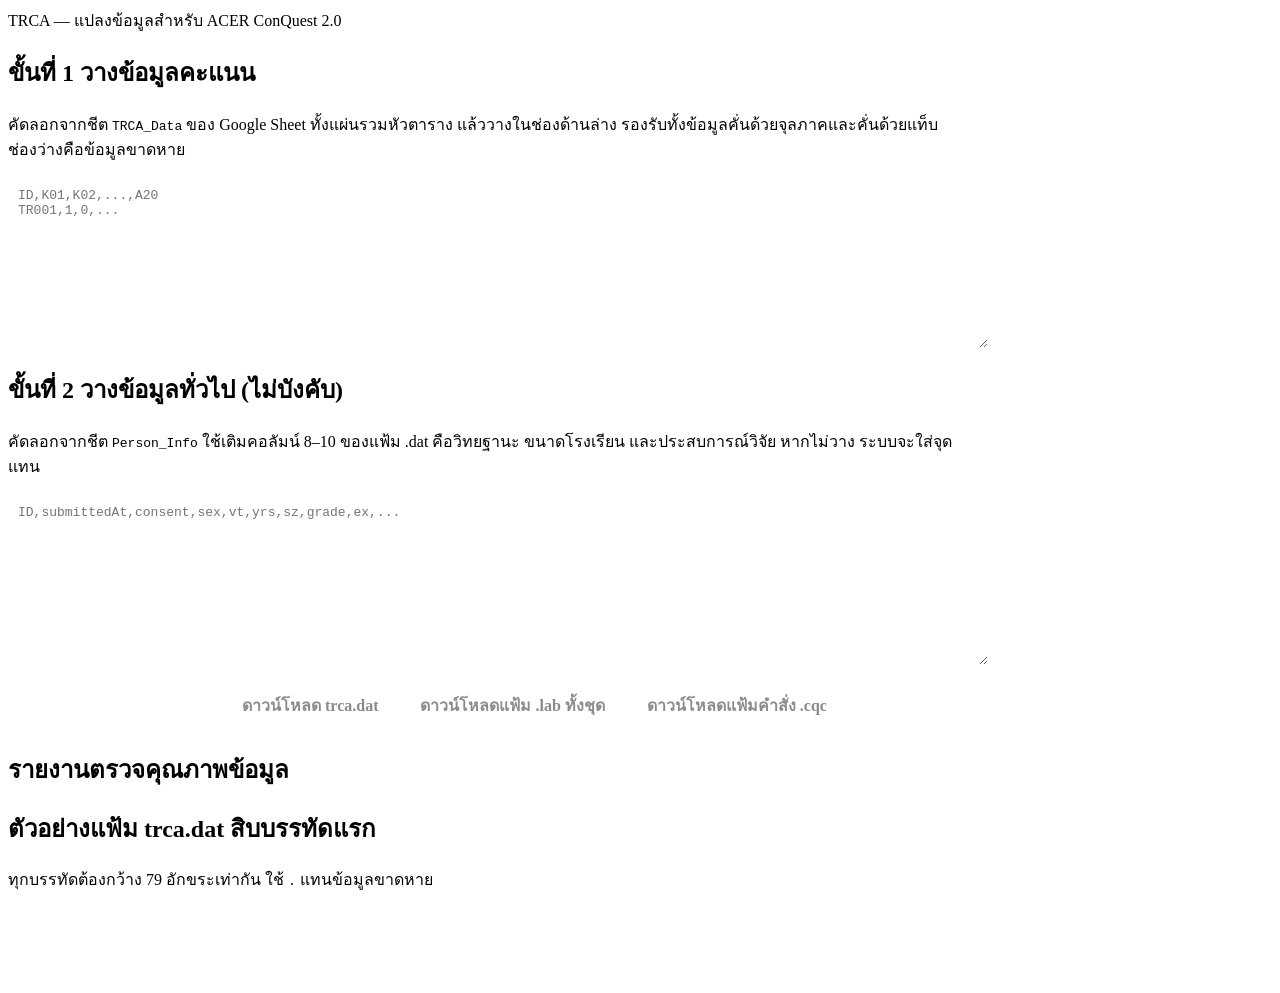
==== export.html @ 68a8e3bd "Add files via upload เริ่มต้นระบบ" ====
<!DOCTYPE html>
<html lang="th" data-theme="light">
<head>
<meta charset="utf-8">
<meta name="viewport" content="width=device-width, initial-scale=1, viewport-fit=cover">
<title>TRCA — แปลงข้อมูลสำหรับ ACER ConQuest 2.0</title>
<link rel="stylesheet" href="../css/style.css">
<style>
  main{max-width:960px;padding-bottom:40px}
  textarea{width:100%;min-height:150px;font-family:ui-monospace,Menlo,Consolas,monospace;
    font-size:13px;border:1.5px solid var(--line);border-radius:10px;padding:10px;
    background:var(--card);color:var(--ink)}
  .row{display:flex;gap:10px;flex-wrap:wrap;margin:12px 0}
  .row button{flex:0 0 auto;padding:12px 16px;border-radius:10px;border:1.5px solid var(--k);
    background:var(--k);color:#fff;font:inherit;font-weight:700;cursor:pointer}
  .row button.ghost{background:transparent;color:var(--k)}
  .row button:disabled{opacity:.45;cursor:not-allowed}
  pre{background:var(--sel);padding:12px;border-radius:10px;overflow:auto;font-size:13px;
    max-height:320px;color:var(--ink)}
  .bad{color:#B5473A;font-weight:700}
  .good{color:#1C7A5E;font-weight:700}
</style>
</head>
<body>
<header><div class="bar"><span class="t">TRCA — แปลงข้อมูลสำหรับ ACER ConQuest 2.0</span></div></header>
<main>

<div class="card">
  <h2>ขั้นที่ 1 วางข้อมูลคะแนน</h2>
  <p class="muted">คัดลอกจากชีต <code>TRCA_Data</code> ของ Google Sheet ทั้งแผ่นรวมหัวตาราง แล้ววางในช่องด้านล่าง
     รองรับทั้งข้อมูลคั่นด้วยจุลภาคและคั่นด้วยแท็บ ช่องว่างคือข้อมูลขาดหาย</p>
  <textarea id="scored" placeholder="ID,K01,K02,...,A20&#10;TR001,1,0,..."></textarea>

  <h2 style="margin-top:18px">ขั้นที่ 2 วางข้อมูลทั่วไป (ไม่บังคับ)</h2>
  <p class="muted">คัดลอกจากชีต <code>Person_Info</code> ใช้เติมคอลัมน์ 8–10 ของแฟ้ม .dat
     คือวิทยฐานะ ขนาดโรงเรียน และประสบการณ์วิจัย หากไม่วาง ระบบจะใส่จุดแทน</p>
  <textarea id="person" placeholder="ID,submittedAt,consent,sex,vt,yrs,sz,grade,ex,..."></textarea>

  <div class="row">
    <button id="go">ตรวจข้อมูลและสร้างแฟ้ม</button>
    <button id="dat" class="ghost" disabled>ดาวน์โหลด trca.dat</button>
    <button id="lab" class="ghost" disabled>ดาวน์โหลดแฟ้ม .lab ทั้งชุด</button>
    <button id="cqc" class="ghost" disabled>ดาวน์โหลดแฟ้มคำสั่ง .cqc</button>
  </div>
</div>

<div class="card hide" id="rep">
  <h2>รายงานตรวจคุณภาพข้อมูล</h2>
  <div id="repbody"></div>
</div>

<div class="card hide" id="prev">
  <h2>ตัวอย่างแฟ้ม trca.dat สิบบรรทัดแรก</h2>
  <p class="muted">ทุกบรรทัดต้องกว้าง 79 อักขระเท่ากัน ใช้ <code>.</code> แทนข้อมูลขาดหาย</p>
  <pre id="prevbody"></pre>
</div>

</main>
<script>
const K=[],S=[],A=[];
for(let i=1;i<=28;i++)K.push('K'+String(i).padStart(2,'0'));
for(let i=1;i<=20;i++)S.push('S'+String(i).padStart(2,'0'));
for(let i=1;i<=20;i++)A.push('A'+String(i).padStart(2,'0'));
const ALL=[...K,...S,...A], MISS='.';
let DAT='',LABS=null;

const $=s=>document.querySelector(s);
function parse(txt){
  const t=txt.trim(); if(!t)return null;
  const sep=t.split('\n')[0].includes('\t')?'\t':',';
  const rows=t.split(/\r?\n/).map(l=>l.split(sep).map(c=>c.trim()));
  const head=rows.shift();
  return rows.filter(r=>r.some(c=>c!=='')).map(r=>Object.fromEntries(head.map((h,i)=>[h,r[i]??''])));
}
function dl(name,text){
  const a=document.createElement('a');
  a.href=URL.createObjectURL(new Blob([text],{type:'text/plain;charset=utf-8'}));
  a.download=name;a.click();URL.revokeObjectURL(a.href);
}

$('#go').onclick=()=>{
  const rows=parse($('#scored').value);
  if(!rows){alert('กรุณาวางข้อมูลคะแนนก่อน');return;}
  const miss=ALL.filter(c=>!(c in rows[0]));
  const out=[],warn=[],info=[];
  if(miss.length){warn.push(`ไม่พบคอลัมน์ ${miss.length} คอลัมน์ ได้แก่ ${miss.slice(0,8).join(', ')}${miss.length>8?' …':''}`);}

  const per=parse($('#person').value);
  const pmap={}; if(per)per.forEach(p=>{pmap[p.ID]={vt:p.vt,sz:p.sz,ex:p.ex};});

  // ---------- ตรวจคุณภาพ ----------
  const naItem={},cat={},bad=[];
  ALL.forEach(c=>{naItem[c]=0;cat[c]={};});
  let overA=0;
  rows.forEach(r=>{
    let naA=0;
    ALL.forEach(c=>{
      const v=(r[c]??'').toString().trim();
      if(v===''){naItem[c]++; if(c[0]==='A')naA++;}
      else{
        const n=Number(v);
        const maxv=c[0]==='K'?1:3;
        if(!Number.isInteger(n)||n<0||n>maxv)bad.push(`${r.ID}:${c}=${v}`);
        cat[c][v]=(cat[c][v]||0)+1;
      }
    });
    if(naA/20>0.10)overA++;
  });
  const N=rows.length;
  info.push(`จำนวนผู้ตอบ <b>${N}</b> คน  จำนวนข้อ <b>${ALL.length}</b> ข้อ`);
  const naK=K.reduce((s,c)=>s+naItem[c],0),naS=S.reduce((s,c)=>s+naItem[c],0),naA2=A.reduce((s,c)=>s+naItem[c],0);
  info.push(`ข้อมูลขาดหาย: มิติ K <b>${naK}</b> ช่อง  มิติ S <b>${naS}</b> ช่อง  มิติ A <b>${naA2}</b> ช่อง (${(100*naA2/(N*20)).toFixed(1)}%)`);
  const neverS=rows.filter(r=>S.every(c=>(r[c]??'')==='')).length;
  info.push(`ครูที่ข้ามตอนที่ 2 ทั้งตอน <b>${neverS}</b> คน  คิดเป็น ${(100*neverS/N).toFixed(1)}%`);
  if(naK>0)warn.push(`มิติ K มีข้อมูลขาดหาย ${naK} ช่อง ซึ่งไม่ควรเกิดขึ้นเพราะทุกคนต้องตอบครบ`);
  if(overA>0)warn.push(`ผู้ตอบ <b>${overA}</b> คน (${(100*overA/N).toFixed(1)}%) มีข้อมูลขาดหายในมิติ A เกินร้อยละ 10 — ACER ConQuest 2.0 อาจประมาณค่าความสามารถของกลุ่มนี้ไม่ได้`);
  if(bad.length)warn.push(`พบค่าผิดช่วง ${bad.length} ช่อง เช่น ${bad.slice(0,5).join(', ')}`);

  // ข้อที่มีบางระดับคะแนนน้อยเกินไป
  const thin=[];
  ALL.forEach(c=>{
    const maxv=c[0]==='K'?1:3;
    for(let k=0;k<=maxv;k++){const n=cat[c][String(k)]||0; if(n<3)thin.push(`${c} ระดับ ${k} มี ${n} คน`);}
  });
  if(thin.length)warn.push(`ข้อที่มีผู้ตอบบางระดับน้อยกว่า 3 คน ซึ่งอาจประมาณค่าขีดจำกัดไม่ได้: ${thin.slice(0,10).join(' · ')}${thin.length>10?' …':''}`);
  const hiNA=A.filter(c=>naItem[c]/N>0.10).map(c=>`${c} ${(100*naItem[c]/N).toFixed(0)}%`);
  if(hiNA.length)warn.push(`ข้อในมิติ A ที่มีอัตราเลือก “ยังไม่เคยเจอสถานการณ์นี้” เกินร้อยละ 10: ${hiNA.join(' · ')} — ควรทบทวนสถานการณ์ของข้อเหล่านี้`);

  // ---------- สร้างแฟ้ม .dat ----------
  const lines=rows.map(r=>{
    const id=String(r.ID??'').padEnd(6,' ').slice(0,6);
    const d=pmap[r.ID]||{};
    const f=v=>{const s=String(v??'').trim();return s.length===1?s:MISS;};
    let L=id+' '+f(d.vt)+f(d.sz)+f(d.ex)+' ';
    ALL.forEach(c=>{const v=(r[c]??'').toString().trim();L+=(v===''?MISS:v);});
    return L;
  });
  const widths=new Set(lines.map(l=>l.length));
  if(widths.size!==1||!widths.has(79))warn.push(`ความกว้างบรรทัดไม่คงที่หรือไม่เท่ากับ 79 อักขระ พบ ${[...widths].join(', ')}`);
  DAT=lines.join('\n')+'\n';

  LABS={
    'trca_K.lab':'===> item\n'+K.map((c,i)=>`${i+1} ${c}_DOK${(i%4)+1}`).join('\n')+'\n',
    'trca_S.lab':'===> item\n'+S.map((c,i)=>`${i+1} ${c}`).join('\n')+'\n',
    'trca_A.lab':'===> item\n'+A.map((c,i)=>`${i+1} ${c}`).join('\n')+'\n',
    'trca_all.lab':'===> item\n'+ALL.map((c,i)=>`${i+1} ${c}`).join('\n')+'\n'
  };

  $('#repbody').innerHTML =
    '<p>'+info.join('<br>')+'</p>'+
    (warn.length
      ? '<h3 class="bad">ประเด็นที่ต้องตรวจก่อนวิเคราะห์</h3><ul>'+warn.map(w=>'<li>'+w+'</li>').join('')+'</ul>'
      : '<p class="good">ผ่านการตรวจเบื้องต้นทุกรายการ</p>');
  $('#rep').classList.remove('hide');
  $('#prevbody').textContent=lines.slice(0,10).join('\n');
  $('#prev').classList.remove('hide');
  ['dat','lab','cqc'].forEach(id=>$('#'+id).disabled=false);
};

$('#dat').onclick=()=>dl('trca.dat',DAT);
$('#lab').onclick=()=>Object.entries(LABS).forEach(([n,t])=>dl(n,t));
$('#cqc').onclick=()=>dl('trca_K_uni.cqc',
`Title TRCA: Dimension K, Dichotomous Rasch;
Datafile trca.dat;
Format id 1-6 vt 8 sz 9 ex 10 responses 12-39;
Codes 0,1;
Labels << trca_K.lab;
Model item;
Set constraints=cases;
Estimate ! method=gauss, nodes=30, converge=0.0001, iterations=2000;
Show ! estimates=latent, tables=1:2:3:4 >> K_uni.shw;
Show cases ! estimates=eap >> K_uni.eap;
Itanal >> K_uni.itn;
Export parameters >> K_uni.prm;
`);
</script>
</body>
</html>
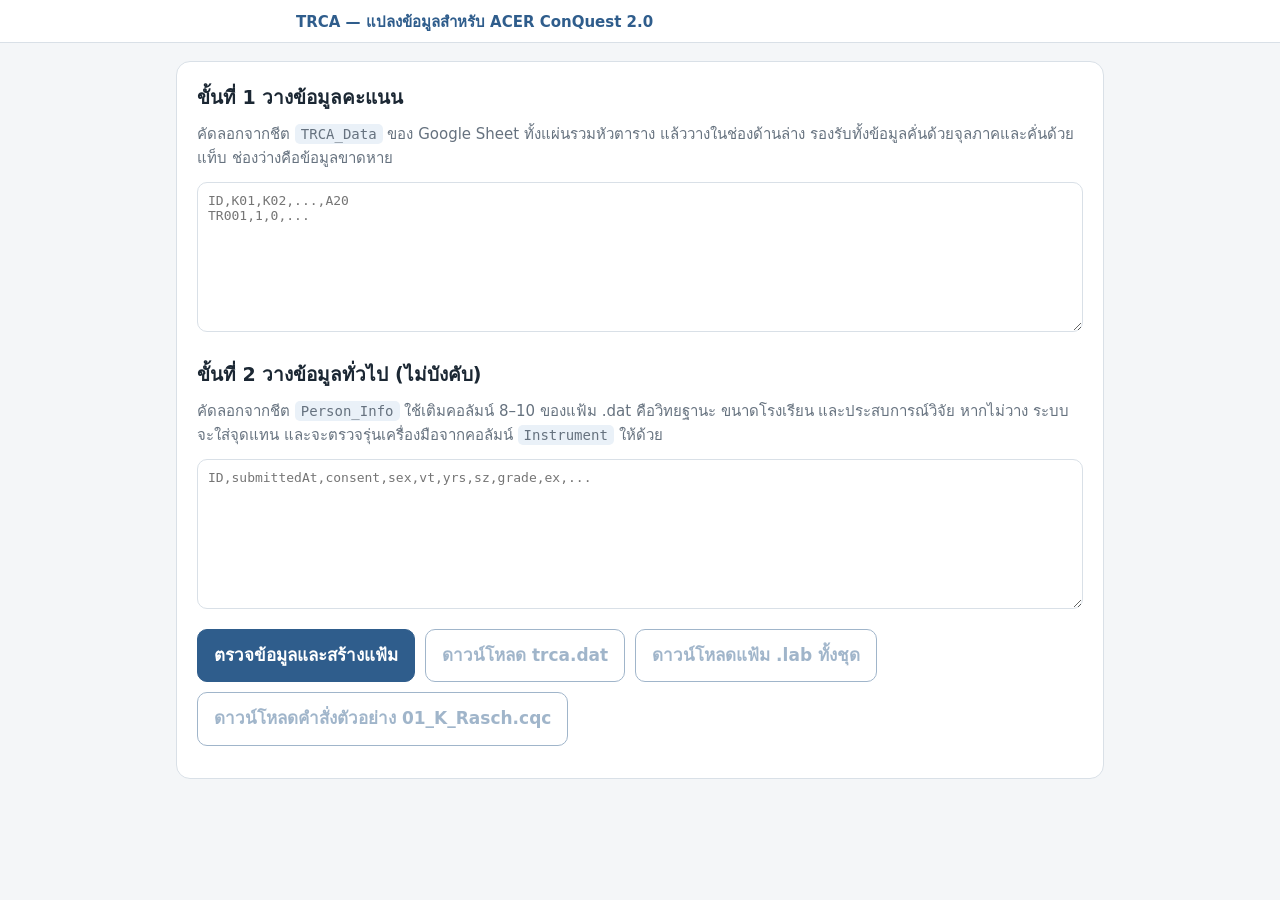
==== commit 770ae810: "Add files via upload" ====
--- a/export.html
+++ b/export.html
@@ -2,6 +2,7 @@
 <html lang="th" data-theme="light">
 <head>
 <meta charset="utf-8">
+<meta name="robots" content="noindex, nofollow">
 <meta name="viewport" content="width=device-width, initial-scale=1, viewport-fit=cover">
 <title>TRCA — แปลงข้อมูลสำหรับ ACER ConQuest 2.0</title>
 <link rel="stylesheet" href="../css/style.css">
@@ -33,14 +34,15 @@
 
   <h2 style="margin-top:18px">ขั้นที่ 2 วางข้อมูลทั่วไป (ไม่บังคับ)</h2>
   <p class="muted">คัดลอกจากชีต <code>Person_Info</code> ใช้เติมคอลัมน์ 8–10 ของแฟ้ม .dat
-     คือวิทยฐานะ ขนาดโรงเรียน และประสบการณ์วิจัย หากไม่วาง ระบบจะใส่จุดแทน</p>
+     คือวิทยฐานะ ขนาดโรงเรียน และประสบการณ์วิจัย หากไม่วาง ระบบจะใส่จุดแทน
+     และจะตรวจรุ่นเครื่องมือจากคอลัมน์ <code>Instrument</code> ให้ด้วย</p>
   <textarea id="person" placeholder="ID,submittedAt,consent,sex,vt,yrs,sz,grade,ex,..."></textarea>
 
   <div class="row">
     <button id="go">ตรวจข้อมูลและสร้างแฟ้ม</button>
     <button id="dat" class="ghost" disabled>ดาวน์โหลด trca.dat</button>
     <button id="lab" class="ghost" disabled>ดาวน์โหลดแฟ้ม .lab ทั้งชุด</button>
-    <button id="cqc" class="ghost" disabled>ดาวน์โหลดแฟ้มคำสั่ง .cqc</button>
+    <button id="cqc" class="ghost" disabled>ดาวน์โหลดคำสั่งตัวอย่าง 01_K_Rasch.cqc</button>
   </div>
 </div>
 
@@ -62,6 +64,9 @@
 for(let i=1;i<=20;i++)S.push('S'+String(i).padStart(2,'0'));
 for(let i=1;i<=20;i++)A.push('A'+String(i).padStart(2,'0'));
 const ALL=[...K,...S,...A], MISS='.';
+// DOK ที่เสนอรายข้อของมิติ K ตามตาราง 4.3 ของเอกสาร (เป็นข้อเสนอเพื่อตรวจ ไม่ใช่ระดับความสามารถหรือความยาก)
+const DOK_K=[1, 2, 2, 3, 2, 2, 3, 3, 1, 2, 3, 2, 1, 2, 2, 3, 2, 2, 2, 3, 1, 2, 2, 3, 1, 2, 2, 3];
+const EXPECTED_INSTRUMENT='TRCA-PROSE-20261007-R1';   // ต้องตรงกับ INSTRUMENT_VERSION ใน js/items.js และ ACCEPTED_INSTRUMENT ใน server/Code.gs
 let DAT='',LABS=null;
 
 const $=s=>document.querySelector(s);
@@ -74,7 +79,7 @@
 }
 function dl(name,text){
   const a=document.createElement('a');
-  a.href=URL.createObjectURL(new Blob([text],{type:'text/plain;charset=utf-8'}));
+  a.href=URL.createObjectURL(new Blob([text.replace(/\r?\n/g,'\r\n')],{type:'text/plain;charset=utf-8'}));   // ขึ้นบรรทัดแบบ Windows
   a.download=name;a.click();URL.revokeObjectURL(a.href);
 }
 
@@ -86,17 +91,16 @@
   if(miss.length){warn.push(`ไม่พบคอลัมน์ ${miss.length} คอลัมน์ ได้แก่ ${miss.slice(0,8).join(', ')}${miss.length>8?' …':''}`);}
 
   const per=parse($('#person').value);
-  const pmap={}; if(per)per.forEach(p=>{pmap[p.ID]={vt:p.vt,sz:p.sz,ex:p.ex};});
+  const pmap={}; if(per)per.forEach(p=>{pmap[p.ID]={vt:p.vt,sz:p.sz,ex:p.ex,ins:(p.Instrument||'').trim()};});
 
   // ---------- ตรวจคุณภาพ ----------
   const naItem={},cat={},bad=[];
   ALL.forEach(c=>{naItem[c]=0;cat[c]={};});
-  let overA=0;
+  const DIMS={K,S,A}, over={K:0,S:0,A:0};
   rows.forEach(r=>{
-    let naA=0;
     ALL.forEach(c=>{
       const v=(r[c]??'').toString().trim();
-      if(v===''){naItem[c]++; if(c[0]==='A')naA++;}
+      if(v===''){naItem[c]++;}
       else{
         const n=Number(v);
         const maxv=c[0]==='K'?1:3;
@@ -104,16 +108,31 @@
         cat[c][v]=(cat[c][v]||0)+1;
       }
     });
-    if(naA/20>0.10)overA++;
+    for(const d of ['K','S','A']){
+      const miss=DIMS[d].filter(c=>(r[c]??'').toString().trim()==='').length;
+      if(miss/DIMS[d].length>0.10)over[d]++;
+    }
   });
   const N=rows.length;
   info.push(`จำนวนผู้ตอบ <b>${N}</b> คน  จำนวนข้อ <b>${ALL.length}</b> ข้อ`);
-  const naK=K.reduce((s,c)=>s+naItem[c],0),naS=S.reduce((s,c)=>s+naItem[c],0),naA2=A.reduce((s,c)=>s+naItem[c],0);
-  info.push(`ข้อมูลขาดหาย: มิติ K <b>${naK}</b> ช่อง  มิติ S <b>${naS}</b> ช่อง  มิติ A <b>${naA2}</b> ช่อง (${(100*naA2/(N*20)).toFixed(1)}%)`);
-  const neverS=rows.filter(r=>S.every(c=>(r[c]??'')==='')).length;
-  info.push(`ครูที่ข้ามตอนที่ 2 ทั้งตอน <b>${neverS}</b> คน  คิดเป็น ${(100*neverS/N).toFixed(1)}%`);
-  if(naK>0)warn.push(`มิติ K มีข้อมูลขาดหาย ${naK} ช่อง ซึ่งไม่ควรเกิดขึ้นเพราะทุกคนต้องตอบครบ`);
-  if(overA>0)warn.push(`ผู้ตอบ <b>${overA}</b> คน (${(100*overA/N).toFixed(1)}%) มีข้อมูลขาดหายในมิติ A เกินร้อยละ 10 — ACER ConQuest 2.0 อาจประมาณค่าความสามารถของกลุ่มนี้ไม่ได้`);
+  const nm=d=>DIMS[d].reduce((s,c)=>s+naItem[c],0);
+  info.push(`ช่องว่าง (ข้อมูลขาดหาย): มิติ K <b>${nm('K')}</b> ช่อง  มิติ S <b>${nm('S')}</b> ช่อง  มิติ A <b>${nm('A')}</b> ช่อง`);
+  const nmAll=nm('K')+nm('S')+nm('A');
+  if(nmAll>0)warn.push(`พบช่องว่างรวม ${nmAll} ช่อง ระบบเว็บบังคับตอบครบทุกข้อ ช่องว่างจึงไม่ควรมีในข้อมูลจากเว็บ ให้ตรวจที่มา (เช่น แถวที่กรอกจากแบบกระดาษ หรือนำเข้าผิดพลาด) ช่องว่างคือข้อมูลขาดหาย ไม่ใช่คะแนน 0`);
+  const dn={K:'ความรู้ (K)',S:'ทักษะ (S)',A:'คุณลักษณะ (A)'};
+  for(const d of ['K','S','A'])
+    if(over[d]>0)warn.push(`ผู้ตอบ <b>${over[d]}</b> คน (${(100*over[d]/N).toFixed(1)}%) มีช่องว่างในมิติ${dn[d]} เกินร้อยละ 10 ของมิตินั้น — ACER ConQuest 2.0 อาจประมาณค่าความสามารถของกลุ่มนี้ไม่ได้ ตรวจผลต่อความลำเอียงก่อนตัดสินใจคัดออกหรือคงไว้`);
+
+  // ตรวจรุ่นเครื่องมือ (ต้องวาง Person_Info ที่มีคอลัมน์ Instrument)
+  if(per){
+    const ins={}; per.forEach(p=>{const k=(p.Instrument||'').trim()||'(ไม่ระบุ)'; ins[k]=(ins[k]||0)+1;});
+    const keys=Object.keys(ins);
+    info.push('รุ่นเครื่องมือในข้อมูล: '+keys.map(k=>`<b>${k}</b> ${ins[k]} คน`).join(' · '));
+    if(keys.length>1||keys[0]!==EXPECTED_INSTRUMENT)
+      warn.push(`พบข้อมูลที่ไม่ใช่รุ่นเครื่องมือ ${EXPECTED_INSTRUMENT} ทั้งหมด (${keys.map(k=>`${k}: ${ins[k]} คน`).join(', ')}) — ห้ามรวมคำตอบต่างรุ่นเป็นชุดเดียวกัน ให้แยกแถวของรุ่นอื่นออกก่อนสร้างแฟ้ม`);
+  } else {
+    info.push('ยังไม่ได้วาง Person_Info จึงตรวจรุ่นเครื่องมือไม่ได้');
+  }
   if(bad.length)warn.push(`พบค่าผิดช่วง ${bad.length} ช่อง เช่น ${bad.slice(0,5).join(', ')}`);
 
   // ข้อที่มีบางระดับคะแนนน้อยเกินไป
@@ -123,8 +142,8 @@
     for(let k=0;k<=maxv;k++){const n=cat[c][String(k)]||0; if(n<3)thin.push(`${c} ระดับ ${k} มี ${n} คน`);}
   });
   if(thin.length)warn.push(`ข้อที่มีผู้ตอบบางระดับน้อยกว่า 3 คน ซึ่งอาจประมาณค่าขีดจำกัดไม่ได้: ${thin.slice(0,10).join(' · ')}${thin.length>10?' …':''}`);
-  const hiNA=A.filter(c=>naItem[c]/N>0.10).map(c=>`${c} ${(100*naItem[c]/N).toFixed(0)}%`);
-  if(hiNA.length)warn.push(`ข้อในมิติ A ที่มีอัตราเลือก “ยังไม่เคยเจอสถานการณ์นี้” เกินร้อยละ 10: ${hiNA.join(' · ')} — ควรทบทวนสถานการณ์ของข้อเหล่านี้`);
+  const hiNA=ALL.filter(c=>naItem[c]/N>0.10).map(c=>`${c} ${(100*naItem[c]/N).toFixed(0)}%`);
+  if(hiNA.length)warn.push(`ข้อที่มีช่องว่างเกินร้อยละ 10: ${hiNA.slice(0,12).join(' · ')}${hiNA.length>12?' …':''} — ควรตรวจที่มาของช่องว่างและความชัดเจนของข้อเหล่านี้`);
 
   // ---------- สร้างแฟ้ม .dat ----------
   const lines=rows.map(r=>{
@@ -140,7 +159,7 @@
   DAT=lines.join('\n')+'\n';
 
   LABS={
-    'trca_K.lab':'===> item\n'+K.map((c,i)=>`${i+1} ${c}_DOK${(i%4)+1}`).join('\n')+'\n',
+    'trca_K.lab':'===> item\n'+K.map((c,i)=>`${i+1} ${c}_DOK${DOK_K[i]}`).join('\n')+'\n',
     'trca_S.lab':'===> item\n'+S.map((c,i)=>`${i+1} ${c}`).join('\n')+'\n',
     'trca_A.lab':'===> item\n'+A.map((c,i)=>`${i+1} ${c}`).join('\n')+'\n',
     'trca_all.lab':'===> item\n'+ALL.map((c,i)=>`${i+1} ${c}`).join('\n')+'\n'
@@ -159,19 +178,22 @@
 
 $('#dat').onclick=()=>dl('trca.dat',DAT);
 $('#lab').onclick=()=>Object.entries(LABS).forEach(([n,t])=>dl(n,t));
-$('#cqc').onclick=()=>dl('trca_K_uni.cqc',
-`Title TRCA: Dimension K, Dichotomous Rasch;
-Datafile trca.dat;
-Format id 1-6 vt 8 sz 9 ex 10 responses 12-39;
-Codes 0,1;
-Labels << trca_K.lab;
-Model item;
-Set constraints=cases;
-Estimate ! method=gauss, nodes=30, converge=0.0001, iterations=2000;
-Show ! estimates=latent, tables=1:2:3:4 >> K_uni.shw;
-Show cases ! estimates=eap >> K_uni.eap;
-Itanal >> K_uni.itn;
-Export parameters >> K_uni.prm;
+$('#cqc').onclick=()=>dl('01_K_Rasch.cqc',
+`title TRCA K 28 items dichotomous Rasch;
+directory;
+datafile trca.dat;
+format id 1-6 vt 8 sz 9 ex 10 responses 12-39;
+labels << trca_K.lab;
+set constraints=cases,warnings=no;
+model item;
+codes 0,1;
+export parameters >> K_uni.prm;
+estimate;
+show!tables=1:2:3:4:5:9,estimates=latent >> K_uni.shw;
+itanal >> K_uni.itn;
+show cases !estimates=mle >> K_uni.mle;
+show cases !estimates=eap >> K_uni.eap;
+export designmatrix >> K_uni.dsm;
 `);
 </script>
 </body>
--- a/css/style.css
+++ b/css/style.css
@@ -0,0 +1,159 @@
+/* style.css — TRCA Online Assessment  ออกแบบสำหรับมือถือเป็นหลัก */
+
+:root{
+  --ink:#1B2733; --ink2:#3D4A57; --ink3:#66727F;
+  --line:#D9E0E7; --bg:#F4F6F8; --card:#FFFFFF;
+  --k:#2F5D8C; --s:#1C7A5E; --a:#8C4A2F;
+  --accent:var(--k);
+  --sel:#EAF1F8; --selbd:#2F5D8C;
+  --warn:#FFF4E5; --warnbd:#E0A458;
+  --ok:#E9F4EF; --okbd:#1C7A5E;
+  --r:14px; --maxw:720px;
+  box-sizing:border-box;
+  padding-top:env(safe-area-inset-top,0px);
+  padding-bottom:env(safe-area-inset-bottom,0px);
+}
+*,*::before,*::after{box-sizing:inherit}
+html{scroll-padding-top:env(safe-area-inset-top,0px);-webkit-text-size-adjust:100%}
+body{
+  margin:0;background:var(--bg);color:var(--ink);
+  font-family:"Sarabun","TH Sarabun New","Noto Sans Thai","Leelawadee UI",system-ui,sans-serif;
+  font-size:17px;line-height:1.6;
+}
+@media (prefers-color-scheme:dark){
+  :root:not([data-theme="light"]){
+    --ink:#E8ECF1; --ink2:#C3CCD6; --ink3:#95A1AE;
+    --line:#33414F; --bg:#141A20; --card:#1C242C;
+    --sel:#23364A; --warn:#3A2F1E; --ok:#1B2E27;
+  }
+}
+:root[data-theme="dark"]{
+  --ink:#E8ECF1; --ink2:#C3CCD6; --ink3:#95A1AE;
+  --line:#33414F; --bg:#141A20; --card:#1C242C;
+  --sel:#23364A; --warn:#3A2F1E; --ok:#1B2E27;
+}
+
+/* ---------- แถบบน ---------- */
+header{
+  position:sticky;top:env(safe-area-inset-top,0px);z-index:20;
+  background:var(--card);border-bottom:1px solid var(--line);
+}
+.bar{max-width:var(--maxw);margin:0 auto;padding:10px 16px 8px;
+  display:flex;align-items:center;gap:12px}
+.bar .t{font-weight:700;font-size:15px;color:var(--accent);flex:1}
+.bar .c{font-size:14px;color:var(--ink3);font-variant-numeric:tabular-nums}
+.prog{height:4px;background:var(--line)}
+.prog>i{display:block;height:100%;background:var(--accent);transition:width .25s ease}
+
+/* ---------- เนื้อหา ---------- */
+main{max-width:var(--maxw);margin:0 auto;padding:18px 16px 120px}
+.card{background:var(--card);border:1px solid var(--line);border-radius:var(--r);
+  padding:20px;margin-bottom:16px}
+h1{font-size:22px;margin:0 0 6px;line-height:1.35}
+h2{font-size:19px;margin:0 0 10px}
+h3{font-size:16px;margin:18px 0 6px}
+p{margin:0 0 12px;color:var(--ink2)}
+.muted{color:var(--ink3);font-size:15px}
+.tag{display:inline-block;font-size:13px;padding:3px 10px;border-radius:999px;
+  background:var(--sel);color:var(--accent);font-weight:600}
+.note{background:var(--warn);border:1px solid var(--warnbd);border-radius:10px;
+  padding:12px 14px;font-size:15px;color:var(--ink2);margin-bottom:14px}
+.okbox{background:var(--ok);border:1px solid var(--okbd);border-radius:10px;
+  padding:12px 14px;font-size:15px;color:var(--ink2)}
+.stem{font-size:18px;font-weight:600;line-height:1.55;margin:4px 0 16px}
+
+/* ---------- ตัวเลือก ---------- */
+.opts{display:flex;flex-direction:column;gap:10px}
+.opt{
+  display:flex;gap:12px;align-items:flex-start;width:100%;text-align:left;
+  background:var(--card);border:1.5px solid var(--line);border-radius:12px;
+  padding:14px;font:inherit;color:var(--ink);cursor:pointer;
+  transition:border-color .12s,background .12s;
+  -webkit-tap-highlight-color:transparent;
+}
+.opt:hover{border-color:var(--accent)}
+.opt:focus-visible{outline:3px solid var(--accent);outline-offset:2px}
+.opt[aria-checked="true"]{background:var(--sel);border-color:var(--selbd)}
+.opt .n{
+  flex:0 0 28px;height:28px;border-radius:50%;border:1.5px solid var(--line);
+  display:grid;place-items:center;font-size:14px;font-weight:700;color:var(--ink3)
+}
+.opt[aria-checked="true"] .n{background:var(--accent);border-color:var(--accent);color:#fff}
+.opt.na{border-style:dashed}
+.opt .x{flex:1;line-height:1.55}
+
+/* ---------- ปุ่ม ---------- */
+.actions{
+  position:fixed;left:0;right:0;bottom:0;z-index:20;
+  background:var(--card);border-top:1px solid var(--line);
+  padding:12px 16px calc(12px + env(safe-area-inset-bottom,0px));
+}
+.actions .in{max-width:var(--maxw);margin:0 auto;display:flex;gap:10px}
+button.btn{
+  flex:1;padding:14px 18px;border-radius:12px;border:1.5px solid var(--accent);
+  background:var(--accent);color:#fff;font:inherit;font-weight:700;cursor:pointer;
+  min-height:48px;
+}
+button.btn.ghost{background:transparent;color:var(--accent)}
+button.btn:disabled{opacity:.45;cursor:not-allowed}
+button.btn.wide{flex:2}
+
+/* ---------- ฟอร์ม ---------- */
+label.f{display:block;font-weight:600;margin:14px 0 6px;font-size:16px}
+select,input[type=text]{
+  width:100%;padding:13px 12px;border-radius:10px;border:1.5px solid var(--line);
+  background:var(--card);color:var(--ink);font:inherit;min-height:48px
+}
+.chk{display:flex;gap:10px;align-items:flex-start;margin:14px 0}
+.chk input{width:22px;height:22px;margin-top:3px;flex:0 0 auto}
+
+/* ---------- รายการทบทวน ---------- */
+.grid{display:grid;grid-template-columns:repeat(auto-fill,minmax(58px,1fr));gap:8px}
+.gcell{padding:10px 4px;text-align:center;border-radius:9px;border:1.5px solid var(--line);
+  font-size:14px;font-weight:600;background:var(--card);cursor:pointer;color:var(--ink2)}
+.gcell.done{background:var(--sel);border-color:var(--selbd);color:var(--accent)}
+.gcell.miss{background:var(--warn);border-color:var(--warnbd)}
+
+table{width:100%;border-collapse:collapse;font-size:15px;margin:8px 0 14px}
+th,td{border:1px solid var(--line);padding:8px 10px;text-align:left}
+th{background:var(--sel);color:var(--accent);font-weight:700}
+code{background:var(--sel);padding:2px 6px;border-radius:5px;font-size:14px}
+.hide{display:none !important}
+
+/* ---------- แบนเนอร์หน้าแรก ---------- */
+.banner{
+  background:linear-gradient(135deg,var(--k) 0%,#3E7CB1 55%,var(--s) 100%);
+  border-radius:var(--r);margin-bottom:16px;padding:28px 22px 24px;
+  color:#fff;position:relative;overflow:hidden;
+  box-shadow:0 6px 20px rgba(20,40,60,.18);
+}
+.banner::before{
+  content:"";position:absolute;inset:0;opacity:.14;pointer-events:none;
+  background-image:radial-gradient(circle at 15% 20%,#fff 0,transparent 40%),
+                    radial-gradient(circle at 85% 75%,#fff 0,transparent 35%);
+}
+.banner .blogo{margin-bottom:12px}
+.banner .blogo img{
+  height:64px;width:auto;max-width:100%;display:block;
+  background:#fff;border-radius:12px;padding:6px;
+  box-shadow:0 2px 8px rgba(0,0,0,.15)
+}
+.banner .bicon{
+  width:52px;height:52px;border-radius:14px;background:rgba(255,255,255,.18);
+  display:grid;place-items:center;font-size:26px;margin-bottom:14px;
+  border:1px solid rgba(255,255,255,.35)
+}
+.banner .org{
+  color:rgba(255,255,255,.95);font-size:14px;font-weight:600;
+  margin:0 0 10px;letter-spacing:.2px
+}
+.banner h1{color:#fff;margin:0 0 6px;font-size:23px}
+.banner .sub{color:rgba(255,255,255,.92);font-size:15px;margin:0 0 14px}
+.banner .chips{display:flex;gap:8px;flex-wrap:wrap;position:relative}
+.banner .chip{
+  background:rgba(255,255,255,.16);border:1px solid rgba(255,255,255,.35);
+  border-radius:999px;padding:5px 12px;font-size:13px;font-weight:600
+}
+@media (prefers-color-scheme:dark){
+  :root:not([data-theme="light"]) .banner{box-shadow:0 6px 24px rgba(0,0,0,.4)}
+}
